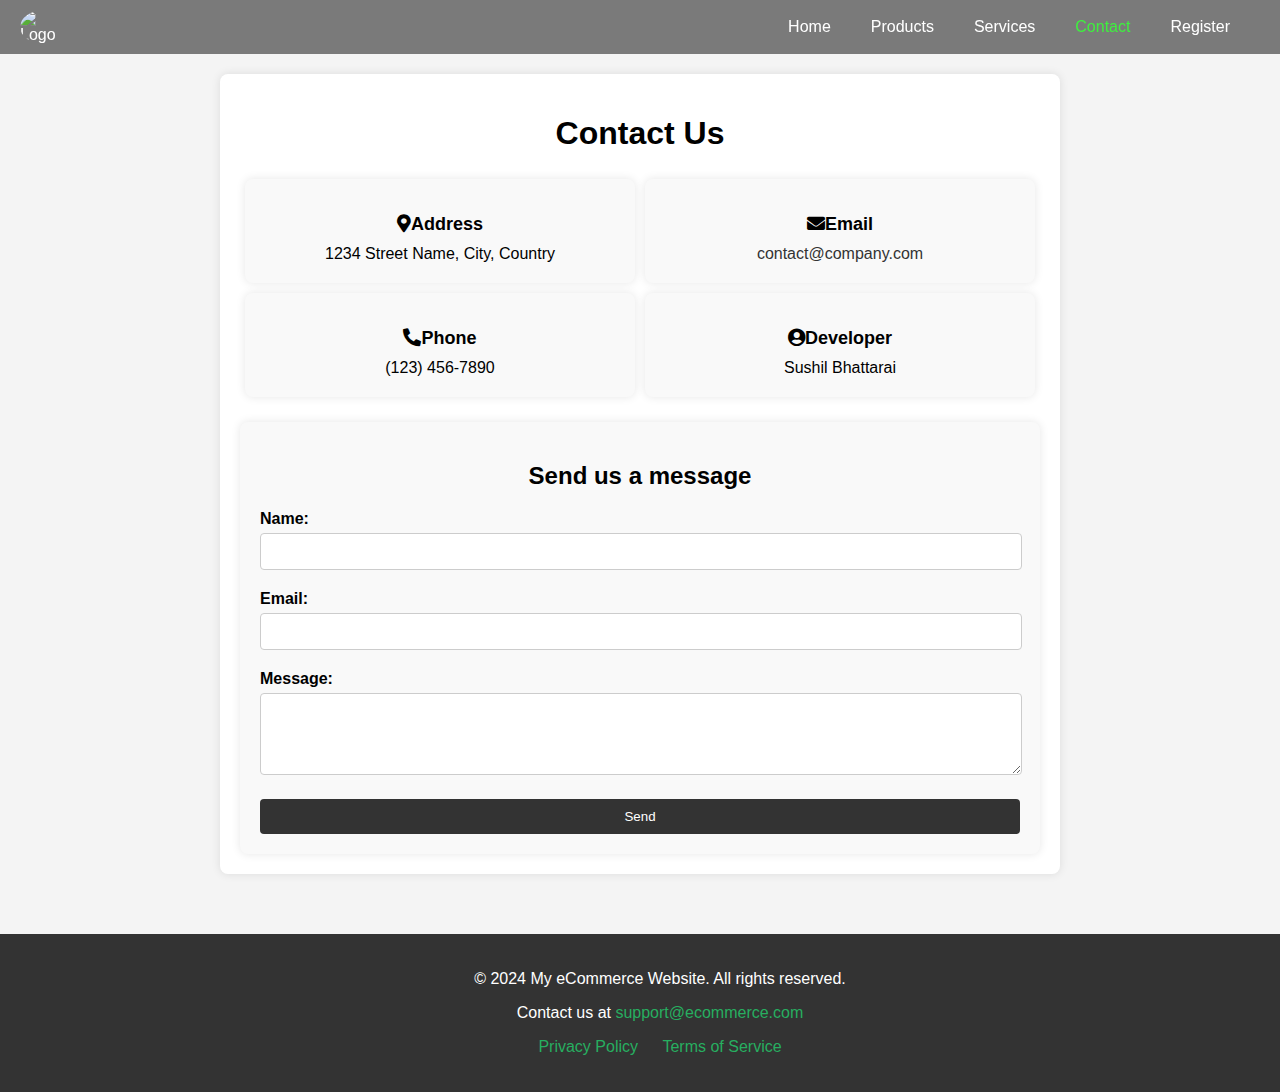
==== contact.html @ 912b70e8 "Add files via upload" ====
<!DOCTYPE html>
<html lang="en">
<head>
    <meta charset="UTF-8">
    <meta name="viewport" content="width=device-width, initial-scale=1.0">
    <title>Idea Bank</title>
    <link rel="stylesheet" href="contact.css">
<link rel="stylesheet" href="https://cdnjs.cloudflare.com/ajax/libs/font-awesome/5.15.4/css/all.min.css">
    <script defer src="scripts.js"></script>
</head>
<body>

<header>
    <nav>
        <div class="logo">
            <img src="./photos/logo.png" alt="Logo" class="logo-img">
        </div>
        <div class="hamburger" onclick="toggleMenu()">
            <div></div>
            <div></div>
            <div></div>
        </div>
        <ul id="nav-links">
            <li><a href="index.html">Home</a></li>
            <li><a href="products.html">Products</a></li>
            <li><a href="services.html">Services</a></li>
            <li><a href="contact.html" style="color: #3ef03e;">Contact</a></li>
            <li><a href="register.html">Register</a></li>
        </ul>
    </nav>
</header>

<main>
    <section class="contact">
        <h1>Contact Us</h1>
        <div class="contact-info">
            <div class="contact-card">
                <h2><i class="fas fa-map-marker-alt"></i>Address</h2>
                <p>1234 Street Name, City, Country</p>
            </div>
            <div class="contact-card">
                <h2> <i class="fas fa-envelope"></i>Email</h2>
                <p><a href="mailto:contact@company.com">contact@company.com</a></p>
            </div>
            <div class="contact-card">
                <h2> <i class="fas fa-phone-alt"></i>Phone</h2>
                <p>(123) 456-7890</p>
            </div>
	    <div class="contact-card">
		<h2><i class="fas fa-user-circle"></i>Developer</h2>
                <p>Sushil Bhattarai</p>
            </div>

        </div>
        <form id="contactForm">
            <h2>Send us a message</h2>
            <label for="name">Name:</label>
            <input type="text" id="name" name="name" required>
            <label for="email">Email:</label>
            <input type="email" id="email" name="email" required>
            <label for="message">Message:</label>
            <textarea id="message" name="message" rows="4" required></textarea>
            <button type="submit">Send</button>
        </form>
    </section>
</main>

<footer>
    <p>&copy; 2024 My eCommerce Website. All rights reserved.</p>
    <p>Contact us at <a href="mailto:support@ecommerce.com">support@ecommerce.com</a></p>
    <ul>
        <li><a href="privacy.html">Privacy Policy</a></li>
        <li><a href="terms.html">Terms of Service</a></li>
    </ul>
</footer>

</body>
</html>
---- contact.css ----
/* contact.css */

body {
    font-family: Arial, sans-serif;
    margin: 0;
    padding: 0;
    background-color: #f4f4f4;
    display: flex;
    flex-direction: column;
    min-height: 100vh;
}

header {
    background: rgba(0, 0, 0, 0.5);
    color: #fff;
    padding: 10px 0;
    position: sticky;
    top: 0;
    width: 100%;
    z-index: 1000;
}

nav {
    display: flex;
    align-items: center;
    justify-content: space-between;
    padding: 0 20px;
    flex-wrap: wrap;
}

.logo {
    display: flex;
    align-items: center;
}

.logo-img {
    width: 50px;
    border-radius: 50%;
}

nav ul {
    list-style-type: none;
    margin: 0;
    padding: 0;
    display: flex;
    align-items: center;
}

nav ul li {
    display: inline;
    margin-right: 20px;
}

nav ul li a {
    color: #fff;
    text-decoration: none;
    padding: 10px;
    transition: color 0.3s ease;
}

nav ul li a:hover {
    text-decoration: underline;
    color: black;
    background-color: white;
    border-radius: 5%;
}

.hamburger {
    display: none;
    flex-direction: column;
    cursor: pointer;
}

.hamburger div {
    width: 25px;
    height: 3px;
    background-color: #fff;
    margin: 4px 0;
    transition: 0.4s;
}

@media (max-width: 768px) {
    nav ul {
        flex-direction: column;
        align-items: flex-start;
        width: 100%;
        display: none;
    }

    nav ul.show {
        display: flex;
    }

    nav ul li {
        margin-right: 0;
        margin-bottom: 10px;
    }

    .hamburger {
        display: flex;
    }
}

main {
    padding: 20px;
    flex: 1;
}

.contact {
    max-width: 800px;
    margin: 0 auto;
    background: #fff;
    padding: 20px;
    border-radius: 8px;
    box-shadow: 0 0 10px rgba(0, 0, 0, 0.1);
}

.contact h1,
.contact h2 {
    text-align: center;
}

.contact-info {
    display: flex;
    flex-wrap: wrap;
    justify-content: space-between;
    margin-bottom: 20px;
}

.contact-card {
    background: #f9f9f9;
    border-radius: 8px;
    padding: 20px;
    text-align: center;
    flex: 1 1 calc(33% - 10px);
    margin: 5px;
    box-shadow: 0 0 10px rgba(0, 0, 0, 0.1);
    transition: transform 0.3s;
}

.contact-card:hover {
    transform: translateY(-5px);
}

.contact-card h2 {
    margin-bottom: 10px;
    font-size: 18px;
}

.contact-card p {
    margin: 0;
    font-size: 16px;
}

.contact-card a {
    color: #333;
    text-decoration: none;
}

.contact-card a:hover {
    text-decoration: underline;
}

.avatar {
    width: 24px;
    height: 24px;
    border-radius: 50%;
    vertical-align: middle;
    margin-right: 5px;
}

#contactForm {
    background: #f9f9f9;
    padding: 20px;
    border-radius: 8px;
    box-shadow: 0 0 10px rgba(0, 0, 0, 0.1);
}

#contactForm label {
    display: block;
    margin-bottom: 5px;
    font-weight: bold;
}

#contactForm input,
#contactForm textarea {
    width: calc(100% - 20px);
    padding: 10px;
    margin-bottom: 20px;
    border: 1px solid #ccc;
    border-radius: 4px;
}

#contactForm button {
    display: block;
    width: 100%;
    padding: 10px;
    background-color: #333;
    color: #fff;
    border: none;
    border-radius: 4px;
    cursor: pointer;
    transition: background-color 0.3s;
}

#contactForm button:hover {
    background-color: #555;
}

footer {
    background-color: #333;
    color: #fff;
    padding: 20px;
    text-align: center;
    margin-top: 40px;
    position: relative;
    width: 100%;
    bottom: 0;
}

footer a {
    color: #27ae60;
    text-decoration: none;
}

footer a:hover {
    text-decoration: underline;
}

footer ul {
    list-style-type: none;
    padding: 0;
}

footer ul li {
    display: inline;
    margin: 0 10px;
}
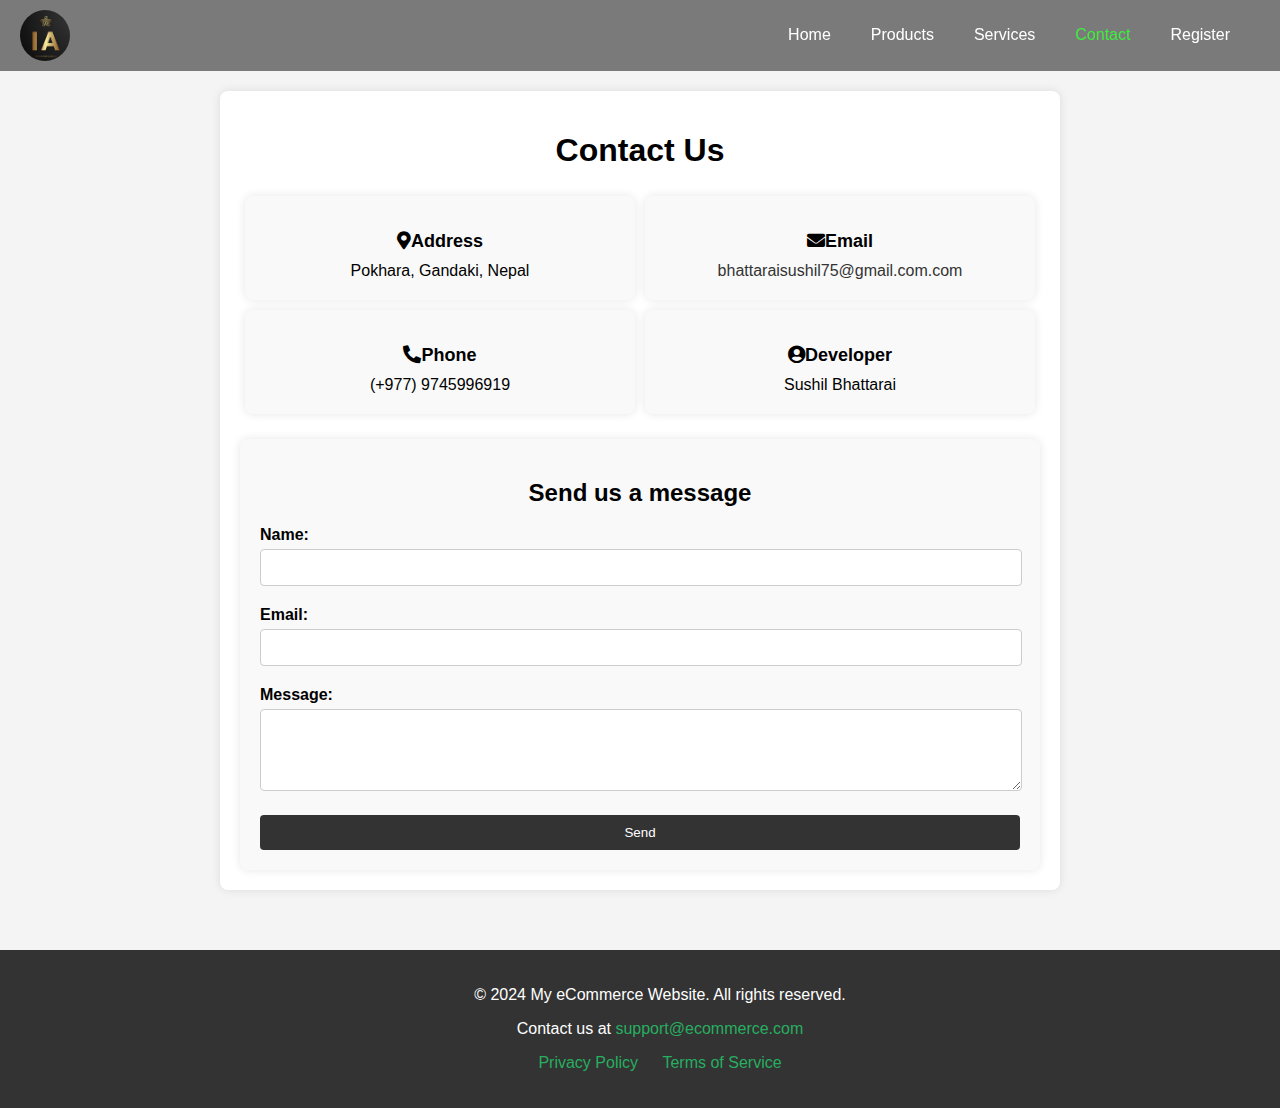
==== commit c301b81e: "Update contact.html" ====
--- a/contact.html
+++ b/contact.html
@@ -36,15 +36,15 @@
         <div class="contact-info">
             <div class="contact-card">
                 <h2><i class="fas fa-map-marker-alt"></i>Address</h2>
-                <p>1234 Street Name, City, Country</p>
+                <p>Pokhara, Gandaki, Nepal</p>
             </div>
             <div class="contact-card">
                 <h2> <i class="fas fa-envelope"></i>Email</h2>
-                <p><a href="mailto:contact@company.com">contact@company.com</a></p>
+                <p><a href="mailto:bhattaraisushil75@gmail.com">bhattaraisushil75@gmail.com.com</a></p>
             </div>
             <div class="contact-card">
                 <h2> <i class="fas fa-phone-alt"></i>Phone</h2>
-                <p>(123) 456-7890</p>
+                <p>(+977) 9745996919</p>
             </div>
 	    <div class="contact-card">
 		<h2><i class="fas fa-user-circle"></i>Developer</h2>
